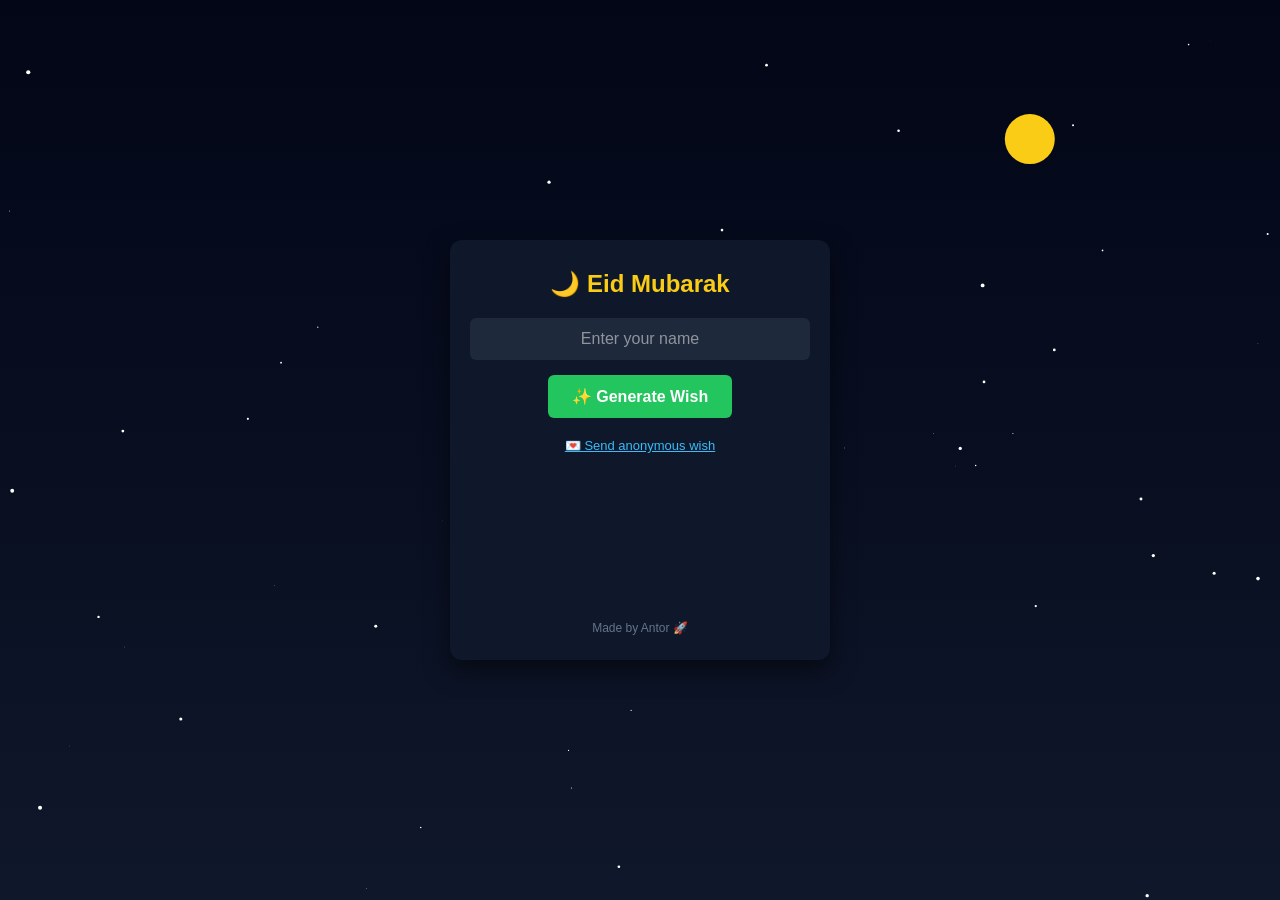
==== index.html @ fadc99a8 "Rename wish.html to index.html" ====
<!DOCTYPE html>
<html lang="bn">
<head>
    <meta charset="UTF-8">
    <meta name="viewport" content="width=device-width, initial-scale=1.0">
    <title>Eid Wisher 🌙</title>
    <style>
        /* ------------------ CSS STYLES (Looks) ------------------ */
        :root {
            --bg-dark: #020617;
            --bg-card: #0f172a;
            --bg-input: #1e293b;
            --text-main: white;
            --text-muted: #64748b;
            --accent-yellow: #facc15;
            --accent-green: #22c55e;
            --accent-blue: #38bdf8;
            --font-family: 'Segoe UI', Tahoma, Geneva, Verdana, sans-serif;
        }

        * {
            box-sizing: border-box;
            margin: 0;
            padding: 0;
        }

        body {
            font-family: var(--font-family);
            background-color: var(--bg-dark);
            color: var(--text-main);
            height: 100vh;
            display: flex;
            justify-content: center;
            align-items: center;
            overflow: hidden; /* Prevent scrolling because of background animation */
        }

        /* ------------------ CANVAS BACKGROUND ------------------ */
        #nightSky {
            position: fixed;
            top: 0;
            left: 0;
            width: 100%;
            height: 100%;
            z-index: -1; /* Place behind the card */
        }

        /* ------------------ MAIN CARD ------------------ */
        .card {
            background-color: var(--bg-card);
            width: 380px;
            max-width: 90%; /* Responsive on small screens */
            height: 420px;
            border-radius: 12px;
            padding: 20px;
            box-shadow: 0 10px 25px rgba(0,0,0,0.5);
            display: flex;
            flex-direction: column;
            align-items: center;
            position: relative;
            z-index: 1;
        }

        /* ------------------ UI ELEMENTS ------------------ */
        .title {
            font-size: 24px;
            font-weight: bold;
            color: var(--accent-yellow);
            margin-bottom: 20px;
            margin-top: 10px;
        }

        .name-input {
            width: 100%;
            font-size: 16px;
            padding: 12px;
            text-align: center;
            background-color: var(--bg-input);
            color: var(--text-main);
            border: none;
            border-radius: 6px;
            margin-bottom: 15px;
            outline: none;
        }

        .name-input::placeholder {
            color: rgba(255,255,255,0.5);
        }

        .generate-btn {
            font-size: 16px;
            font-weight: bold;
            padding: 12px 24px;
            background-color: var(--accent-green);
            color: var(--text-main);
            border: none;
            border-radius: 6px;
            cursor: pointer;
            transition: background-color 0.2s;
            margin-bottom: 20px;
        }

        .generate-btn:hover {
            background-color: #1a9e4b; /* Slightly darker green */
        }

        /* ------------------ CHAT BUBBLE ------------------ */
        .bubble {
            background-color: var(--bg-input);
            width: 100%;
            flex-grow: 1; /* Take up remaining space */
            border-radius: 8px;
            padding: 15px;
            margin-bottom: 15px;
            overflow-y: auto; /* Scroll if text is long */
            display: none; /* Hidden by default */
        }

        .bubble.active {
            display: block;
        }

        .message-text {
            font-size: 15px;
            line-height: 1.5;
            text-align: left;
            word-wrap: break-word; /* wraplength substitute */
        }

        /* ------------------ LINK & FOOTER ------------------ */
        .anonymous-link {
            color: var(--accent-blue);
            font-size: 13px;
            text-decoration: underline;
            cursor: pointer;
            background: none;
            border: none;
            font-family: inherit;
            margin-bottom: 5px;
        }

        .footer {
            font-size: 12px;
            color: var(--text-muted);
            margin-top: auto; /* Push to bottom */
            margin-bottom: 5px;
        }

    </style>
</head>
<body>

    <canvas id="nightSky"></canvas>

    <div class="card">
        <div class="title">🌙 Eid Mubarak</div>
        
        <input type="text" id="nameInput" class="name-input" placeholder="Enter your name">
        
        <button id="generateBtn" class="generate-btn">✨ Generate Wish</button>
        
        <div id="messageBubble" class="bubble">
            <p id="messageText" class="message-text"></p>
        </div>
        
        <button class="anonymous-link" onclick="openAnonymousLink()">💌 Send anonymous wish</button>
        
        <div class="footer">Made by Antor 🚀</div>
    </div>

    <script>
        /* ------------------ JAVASCRIPT LOGIC ------------------ */

        // ------------------ DATA ------------------
        const eidMessages = [
            "🌟 Eid Mubarak! May Allah fill your life with joy and your heart with peace. Celebrate every moment with your loved ones.",
            "✨ Wishing you a blessed Eid! May your prayers be accepted and your home be full of happiness.",
            "🎉 May this Eid bring endless happiness to you. Enjoy delicious food and laughter with your family.",
            "🎉 Time for biryani & smiles 😋 Eid Mubarak!",
            "🌙 ঈদ মোবারক! আল্লাহ তোমার জীবন সুখে ভরে দিন।",
            "✨ ঈদের শুভেচ্ছা! তোমার সকল আশা পূরণ হোক।",
            "💫 Eid Mubarak! Spread love and kindness wherever you go. May your good deeds be rewarded abundantly.",
            "✨ May this Eid inspire hope in your heart. Celebrate with gratitude and smiles.",
            "🌟 May this special day bring peace to your soul. Celebrate Eid with joy and harmony.",
            "✨ ঈদ মোবারক! ভালোবাসা, শান্তি এবং আনন্দ তোমার জীবনে বর্ষিত হোক।",
            "💖 Eid Mubarak! May every smile on this day light up your life. Celebrate with full heart and soul.",
            "💫 On this blessed Eid, may Allah accept all your prayers. Celebrate the day with joy and contentment.",
            "🎊 Let the spirit of Eid brighten your heart. Share happiness and make beautiful memories.",
            "✨ Wishing you a bright and joyful Eid! May every prayer you make today be answered."
        ];

        // Optimized name-specific logic (lowercase keys)
        const nameSpecific = {
            "antor": "Don't try my name bro",
            "ayon": "ঈদ মোবারক, Ayon! দ্রুত বিয়ের দাওয়াত চাই। আর ইদে বিয়ের আগে খারাপ কিছু কর না। বিকাশে দ্রুত সালামি পাঠায় দাও।",
            "mim": "ঈদ মোবারক, ডিম। ঈদের দিন দাওয়াত রইল। আর ঈদের পর TREAT টা দিস।",
            "jiasmin": "ঈদ মোবারক SENIOR APUUUUUUUUU! সালামি টা বিকাশে দিয়েন। আর ইদে দাওয়াত রইল।",
            "risalat": "ঈদ মোবারক, Rislook! We should talk more.",
            "raisha": "ঈদ মোবারক, Raisha! We should talk more.",
            "oishy": "Nah, I am not wishing you?",
            "sabiha": "No wish for you.",
            "mustak": "ঈদ মুবারক, চাঁদপুরের ইলিশের দাওয়াত কবে পাচ্ছি?",
            "foisal": "ঈদ মোবারক, Foisal! porashuna koto khani shesh korla? amake ektu bujhaiya dio."
        };

        // ------------------ TYPING EFFECT ------------------
        let typingTimeout; // To store timeout ID and prevent overlap

        function typeText(text, element, speed = 25, i = 0) {
            if (i === 0) {
                element.innerHTML = ""; // Clear existing text on start
                clearTimeout(typingTimeout); // Stop any currently running typing
            }

            if (i < text.length) {
                element.innerHTML += text.charAt(i);
                typingTimeout = setTimeout(() => typeText(text, element, speed, i + 1), speed);
            }
        }

        // ------------------ GENERATE WISH FUNCTION ------------------
        const nameInput = document.getElementById('nameInput');
        const generateBtn = document.getElementById('generateBtn');
        const messageBubble = document.getElementById('messageBubble');
        const messageText = document.getElementById('messageText');

        generateBtn.addEventListener('click', showWish);
        // Allow pressing 'Enter' inside input box
        nameInput.addEventListener('keypress', function (e) {
            if (e.key === 'Enter') showWish();
        });

        function showWish() {
            const name = nameInput.value.trim();

            // Validation (Browser handles placeholder automatically)
            if (name === "") {
                messageBubble.classList.add('active'); // Show bubble
                messageText.style.color = "#f87171"; // Red text for warning
                typeText("⚠️ Please enter your name first!", messageText);
                return;
            }

            // Standard look for message
            messageText.style.color = "white";
            messageBubble.classList.add('active'); // Ensure bubble is visible

            const nameLower = name.toLowerCase();
            let finalText;

            if (nameLower in nameSpecific) {
                finalText = nameSpecific[nameLower];
            } else {
                const randomMsg = eidMessages[Math.floor(Math.random() * eidMessages.length)];
                finalText = `${name}, ${randomMsg}`;
            }

            typeText(finalText, messageText);
        }

        // ------------------ LINK FUNCTION ------------------
        function openAnonymousLink() {
            window.open("https://chithi.me/TheFool", "_blank");
        }

        // ------------------ BACKGROUND ANIMATIONS (Canvas) ------------------
        const canvas = document.getElementById('nightSky');
        const ctx = canvas.getContext('2d');
        let width, height;

        // Resize canvas to fit window
        function setCanvasSize() {
            width = canvas.width = window.innerWidth;
            height = canvas.height = window.innerHeight;
        }
        setCanvasSize();
        window.addEventListener('resize', setCanvasSize);

        // --- Stars Setup ---
        const stars = [];
        for (let i = 0; i < 50; i++) { // More stars for web version
            stars.push({
                x: Math.random() * width,
                y: Math.random() * height,
                size: Math.random() * 2,
                originalSize: Math.random() * 2
            });
        }

        // --- Moon Setup ---
        const moon = {
            baseX: width * 0.8, // Positioned near top right
            baseY: height * 0.15,
            radius: 25,
            angle: 0
        };

        // --- Main Animation Loop ---
        function animate() {
            // Draw Gradient Background (Replaces Python loop)
            const gradient = ctx.createLinearGradient(0, 0, 0, height);
            gradient.addColorStop(0, "#020617"); // Dark top
            gradient.addColorStop(1, "#0f172a"); // Lighter bottom
            ctx.fillStyle = gradient;
            ctx.fillRect(0, 0, width, height);

            // Draw & Animate Stars (Twinkle effect)
            ctx.fillStyle = "white";
            stars.forEach(star => {
                // Slightly vary size randomly to simulate twinkle
                star.size = star.originalSize * (0.8 + Math.random() * 0.4);
                ctx.beginPath();
                ctx.arc(star.x, star.y, star.size, 0, Math.PI * 2);
                ctx.fill();
            });

            // Draw & Animate Moon (Slight orbital movement)
            moon.angle += 0.01; // Movement speed
            // Match Python trigonometry for movement
            const moonX = moon.baseX + Math.sin(moon.angle) * 10;
            const moonY = moon.baseY + Math.cos(moon.angle) * 5;

            ctx.fillStyle = "#facc15"; // Yellow Moon
            ctx.beginPath();
            ctx.arc(moonX, moonY, moon.radius, 0, Math.PI * 2);
            ctx.fill();

            requestAnimationFrame(animate); // Keep animating
        }

        animate(); // Start animation

    </script>
</body>
</html>
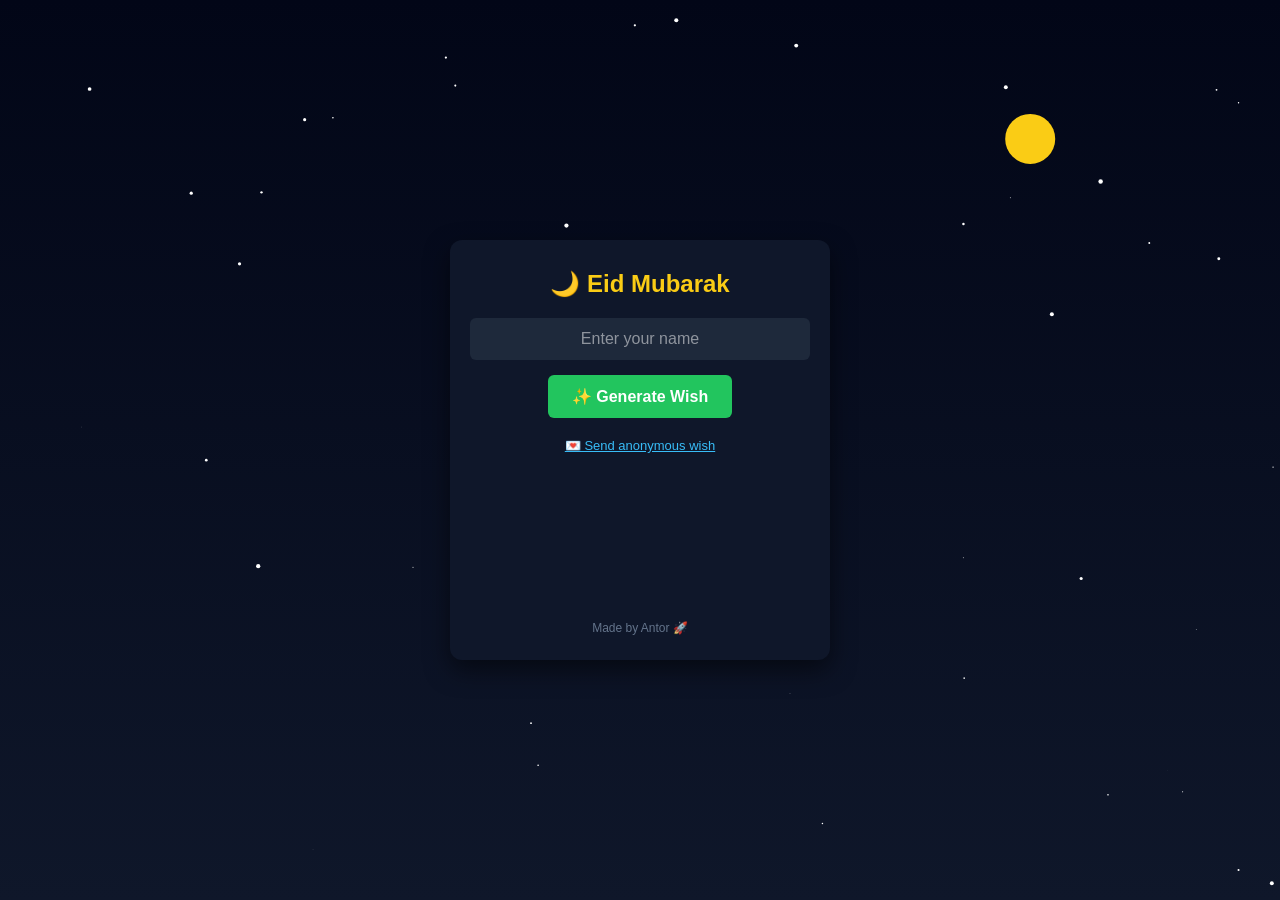
==== commit 0cb82ae5: "Update index.html" ====
--- a/index.html
+++ b/index.html
@@ -197,7 +197,7 @@
             "jiasmin": "ঈদ মোবারক SENIOR APUUUUUUUUU! সালামি টা বিকাশে দিয়েন। আর ইদে দাওয়াত রইল।",
             "risalat": "ঈদ মোবারক, Rislook! We should talk more.",
             "raisha": "ঈদ মোবারক, Raisha! We should talk more.",
-            "oishy": "Nah, I am not wishing you?",
+            "oishy": "Nah, I am not wishing you",
             "sabiha": "No wish for you.",
             "mustak": "ঈদ মুবারক, চাঁদপুরের ইলিশের দাওয়াত কবে পাচ্ছি?",
             "foisal": "ঈদ মোবারক, Foisal! porashuna koto khani shesh korla? amake ektu bujhaiya dio."
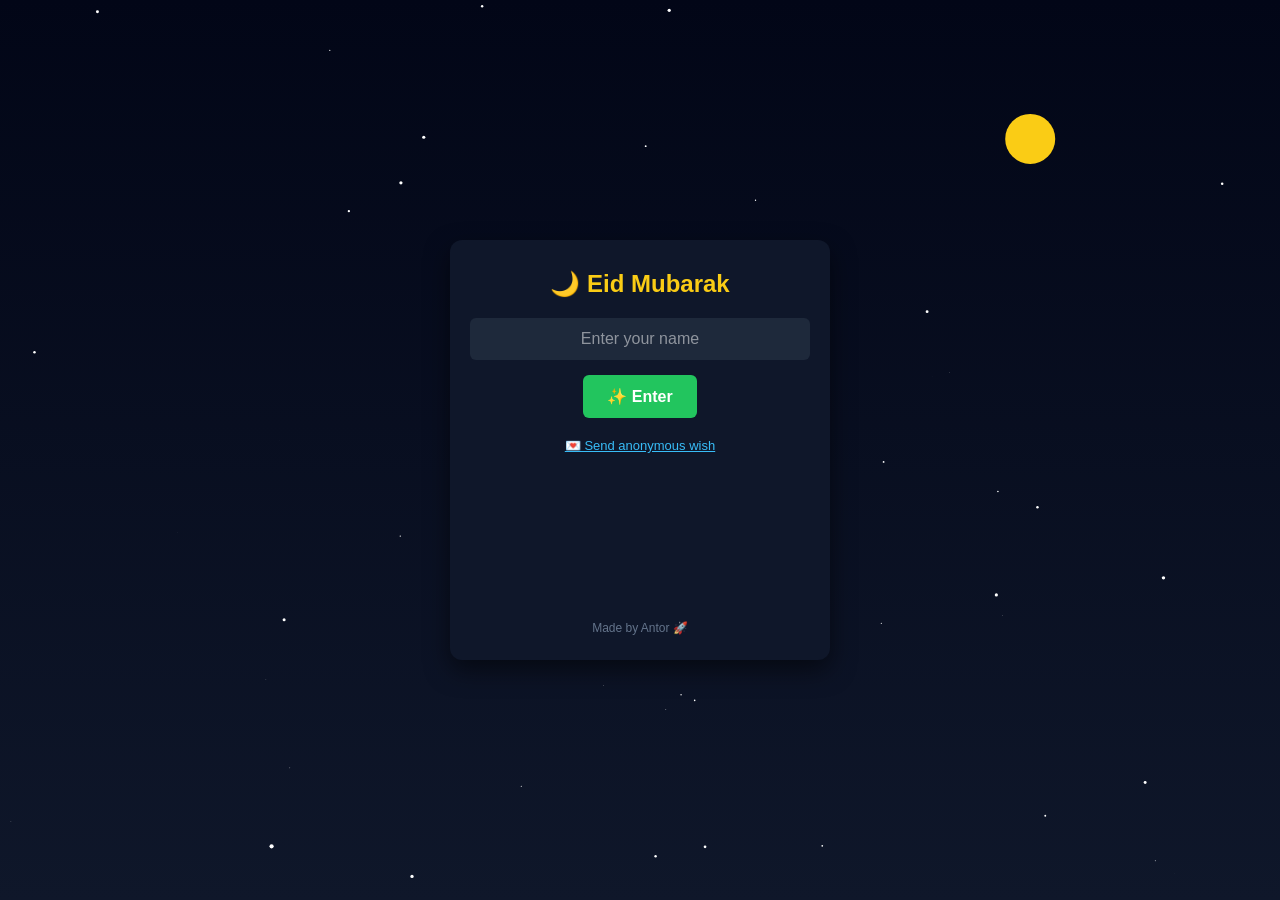
==== commit 19847ffc: "Update index.html" ====
--- a/index.html
+++ b/index.html
@@ -3,7 +3,7 @@
 <head>
     <meta charset="UTF-8">
     <meta name="viewport" content="width=device-width, initial-scale=1.0">
-    <title>Eid Wisher 🌙</title>
+    <title>Your Eid Message🌙</title>
     <style>
         /* ------------------ CSS STYLES (Looks) ------------------ */
         :root {
@@ -157,7 +157,7 @@
         
         <input type="text" id="nameInput" class="name-input" placeholder="Enter your name">
         
-        <button id="generateBtn" class="generate-btn">✨ Generate Wish</button>
+        <button id="generateBtn" class="generate-btn">✨ Enter</button>
         
         <div id="messageBubble" class="bubble">
             <p id="messageText" class="message-text"></p>
